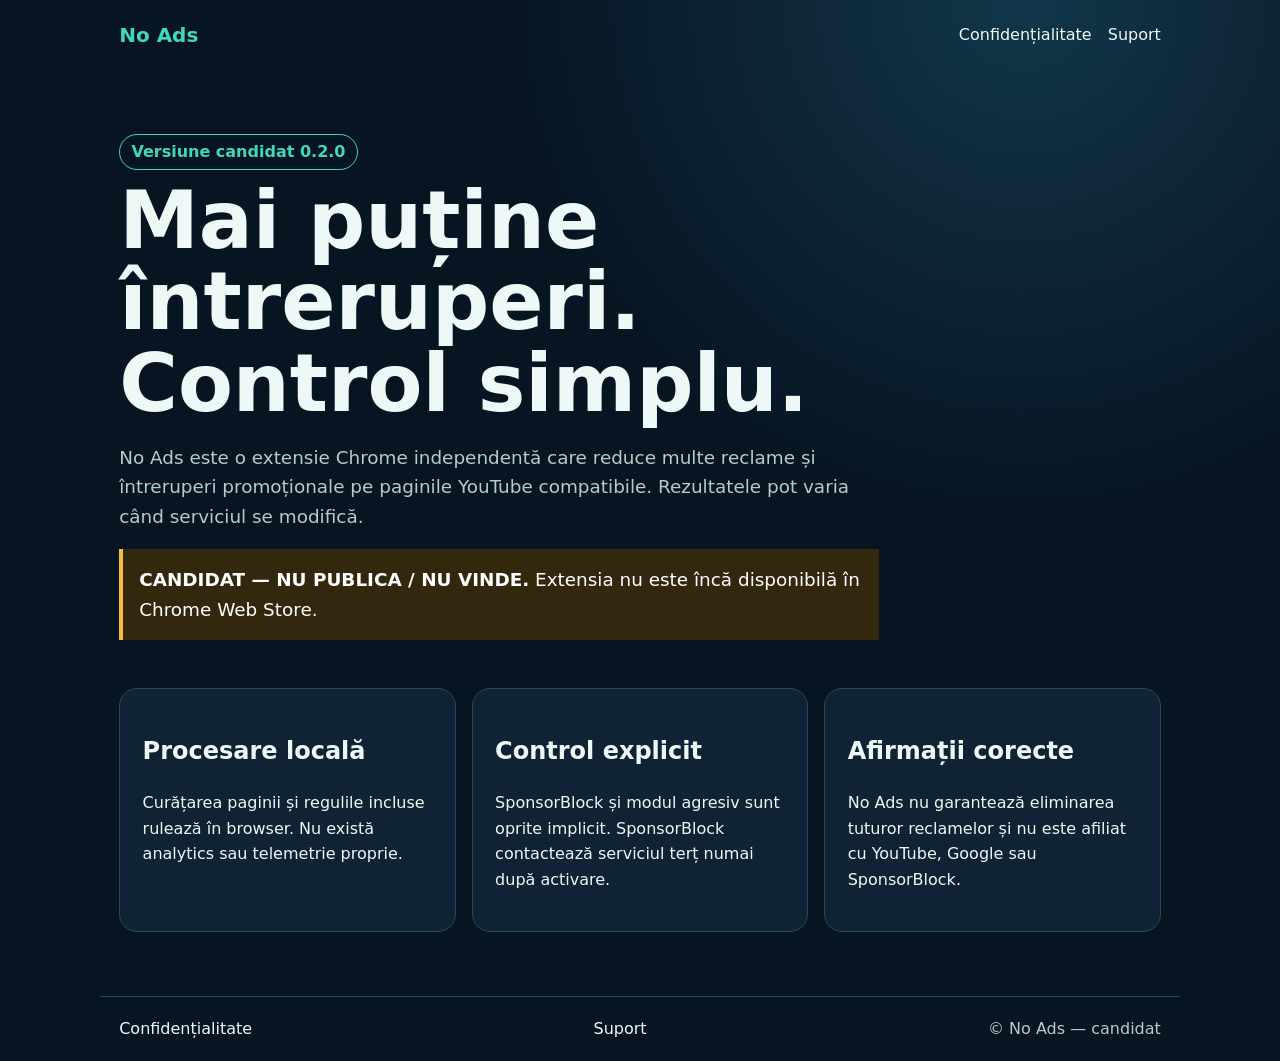
==== index.html @ d8741744 "Publish No Ads support site" ====
<!doctype html>
<html lang="ro">
<head><meta charset="utf-8"><meta name="viewport" content="width=device-width,initial-scale=1"><title>No Ads — extensie Chrome</title><meta name="description" content="No Ads reduce multe întreruperi promoționale pe paginile YouTube compatibile. Rezultatele pot varia."><link rel="stylesheet" href="styles.css"></head>
<body><header><a class="brand" href="index.html">No Ads</a><nav><a href="privacy.html">Confidențialitate</a><a href="support.html">Suport</a></nav></header><main><section class="hero"><span class="badge">Versiune candidat 0.2.0</span><h1>Mai puține întreruperi. Control simplu.</h1><p>No Ads este o extensie Chrome independentă care reduce multe reclame și întreruperi promoționale pe paginile YouTube compatibile. Rezultatele pot varia când serviciul se modifică.</p><p class="warning"><strong>CANDIDAT — NU PUBLICA / NU VINDE.</strong> Extensia nu este încă disponibilă în Chrome Web Store.</p></section><section class="grid"><article><h2>Procesare locală</h2><p>Curățarea paginii și regulile incluse rulează în browser. Nu există analytics sau telemetrie proprie.</p></article><article><h2>Control explicit</h2><p>SponsorBlock și modul agresiv sunt oprite implicit. SponsorBlock contactează serviciul terț numai după activare.</p></article><article><h2>Afirmații corecte</h2><p>No Ads nu garantează eliminarea tuturor reclamelor și nu este afiliat cu YouTube, Google sau SponsorBlock.</p></article></section></main><footer><a href="privacy.html">Confidențialitate</a><a href="support.html">Suport</a><span>© No Ads — candidat</span></footer></body></html>
---- styles.css ----
:root{color-scheme:dark;--bg:#071421;--panel:#102436;--ink:#eef8f6;--muted:#b7cbc7;--accent:#42d6bd;--line:#29475a}*{box-sizing:border-box}body{margin:0;background:radial-gradient(circle at 80% 0,#12364a 0,transparent 36%),var(--bg);color:var(--ink);font:16px/1.6 system-ui,sans-serif}header,footer{display:flex;align-items:center;justify-content:space-between;gap:1rem;max-width:1080px;margin:auto;padding:1.2rem}nav,footer{display:flex;flex-wrap:wrap;gap:1rem}.brand{font-size:1.25rem;font-weight:800;color:var(--accent)}a{color:var(--ink);text-decoration:none}a:hover,a:focus{text-decoration:underline}main{max-width:1080px;margin:auto;padding:4rem 1.2rem}.hero{max-width:760px}.hero h1{font-size:clamp(2.5rem,7vw,5rem);line-height:1.02;margin:.6rem 0}.hero p{font-size:1.15rem;color:var(--muted)}.badge{display:inline-block;border:1px solid var(--accent);border-radius:99px;padding:.25rem .7rem;color:var(--accent);font-weight:700}.warning{background:#33280d;border-left:4px solid #f3bd3e;padding:1rem;color:#fff!important}.grid{display:grid;grid-template-columns:repeat(auto-fit,minmax(220px,1fr));gap:1rem;margin-top:3rem}.grid article,.document{background:color-mix(in srgb,var(--panel) 92%,transparent);border:1px solid var(--line);border-radius:18px;padding:1.4rem}.document{max-width:820px}.document h1{font-size:clamp(2rem,6vw,3.5rem);line-height:1.1}.document h2{margin-top:2rem;color:var(--accent)}code{overflow-wrap:anywhere;color:#9de9db}footer{border-top:1px solid var(--line);color:var(--muted)}@media(max-width:560px){header{align-items:flex-start;flex-direction:column}main{padding-top:2rem}}
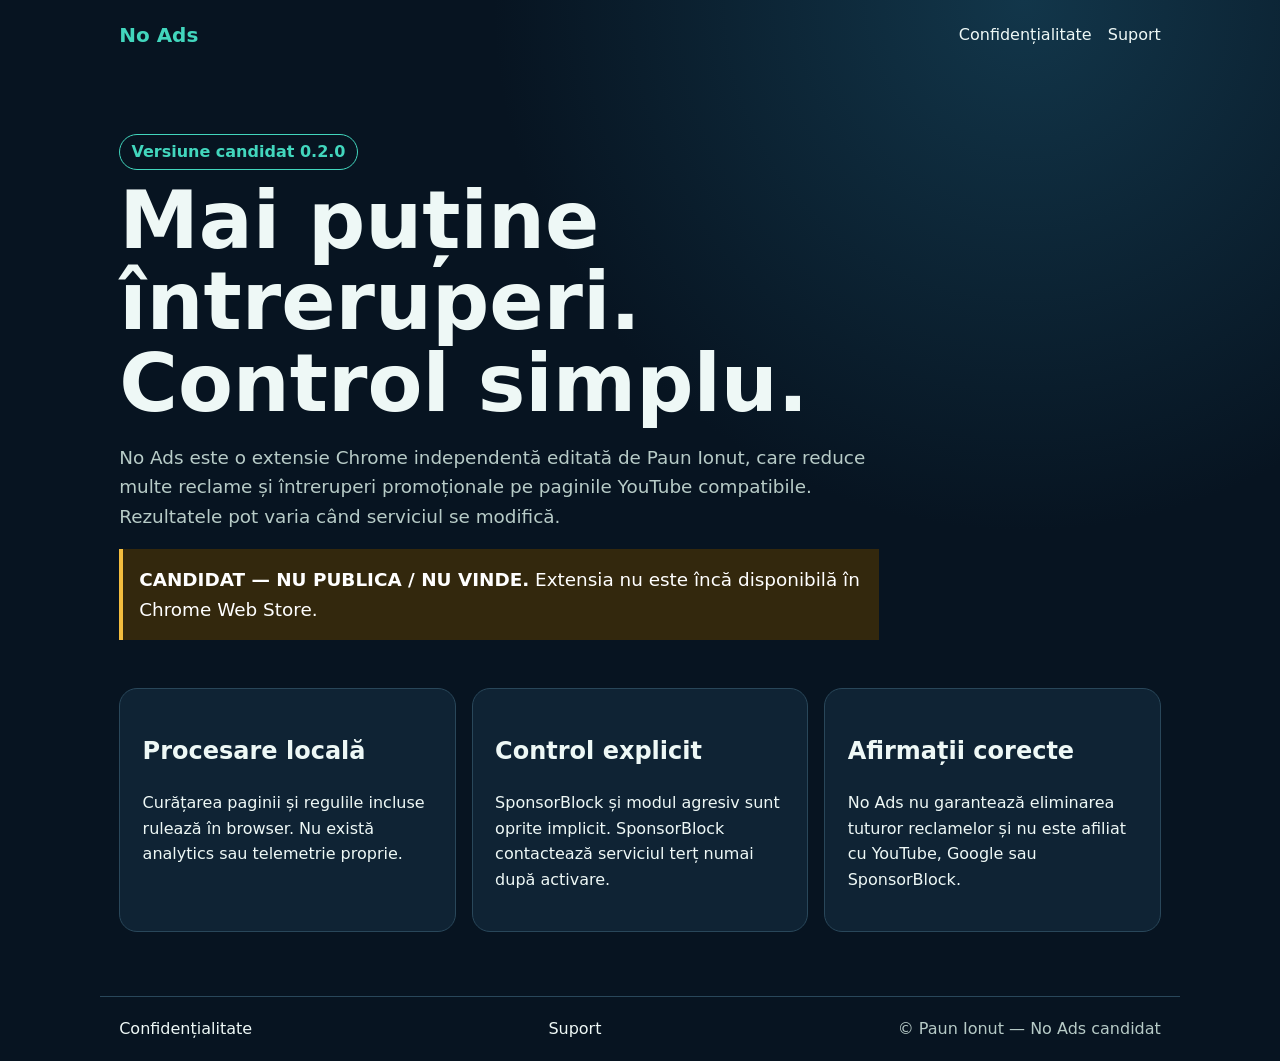
==== commit 86dd1b5f: "Add publisher identity" ====
--- a/index.html
+++ b/index.html
@@ -1,4 +1 @@
-<!doctype html>
-<html lang="ro">
-<head><meta charset="utf-8"><meta name="viewport" content="width=device-width,initial-scale=1"><title>No Ads — extensie Chrome</title><meta name="description" content="No Ads reduce multe întreruperi promoționale pe paginile YouTube compatibile. Rezultatele pot varia."><link rel="stylesheet" href="styles.css"></head>
-<body><header><a class="brand" href="index.html">No Ads</a><nav><a href="privacy.html">Confidențialitate</a><a href="support.html">Suport</a></nav></header><main><section class="hero"><span class="badge">Versiune candidat 0.2.0</span><h1>Mai puține întreruperi. Control simplu.</h1><p>No Ads este o extensie Chrome independentă care reduce multe reclame și întreruperi promoționale pe paginile YouTube compatibile. Rezultatele pot varia când serviciul se modifică.</p><p class="warning"><strong>CANDIDAT — NU PUBLICA / NU VINDE.</strong> Extensia nu este încă disponibilă în Chrome Web Store.</p></section><section class="grid"><article><h2>Procesare locală</h2><p>Curățarea paginii și regulile incluse rulează în browser. Nu există analytics sau telemetrie proprie.</p></article><article><h2>Control explicit</h2><p>SponsorBlock și modul agresiv sunt oprite implicit. SponsorBlock contactează serviciul terț numai după activare.</p></article><article><h2>Afirmații corecte</h2><p>No Ads nu garantează eliminarea tuturor reclamelor și nu este afiliat cu YouTube, Google sau SponsorBlock.</p></article></section></main><footer><a href="privacy.html">Confidențialitate</a><a href="support.html">Suport</a><span>© No Ads — candidat</span></footer></body></html>
+<!doctype html><html lang="ro"><head><meta charset="utf-8"><meta name="viewport" content="width=device-width,initial-scale=1"><title>No Ads — extensie Chrome</title><meta name="description" content="No Ads reduce multe întreruperi promoționale pe paginile YouTube compatibile. Rezultatele pot varia."><link rel="stylesheet" href="styles.css"></head><body><header><a class="brand" href="index.html">No Ads</a><nav><a href="privacy.html">Confidențialitate</a><a href="support.html">Suport</a></nav></header><main><section class="hero"><span class="badge">Versiune candidat 0.2.0</span><h1>Mai puține întreruperi. Control simplu.</h1><p>No Ads este o extensie Chrome independentă editată de Paun Ionut, care reduce multe reclame și întreruperi promoționale pe paginile YouTube compatibile. Rezultatele pot varia când serviciul se modifică.</p><p class="warning"><strong>CANDIDAT — NU PUBLICA / NU VINDE.</strong> Extensia nu este încă disponibilă în Chrome Web Store.</p></section><section class="grid"><article><h2>Procesare locală</h2><p>Curățarea paginii și regulile incluse rulează în browser. Nu există analytics sau telemetrie proprie.</p></article><article><h2>Control explicit</h2><p>SponsorBlock și modul agresiv sunt oprite implicit. SponsorBlock contactează serviciul terț numai după activare.</p></article><article><h2>Afirmații corecte</h2><p>No Ads nu garantează eliminarea tuturor reclamelor și nu este afiliat cu YouTube, Google sau SponsorBlock.</p></article></section></main><footer><a href="privacy.html">Confidențialitate</a><a href="support.html">Suport</a><span>© Paun Ionut — No Ads candidat</span></footer></body></html>
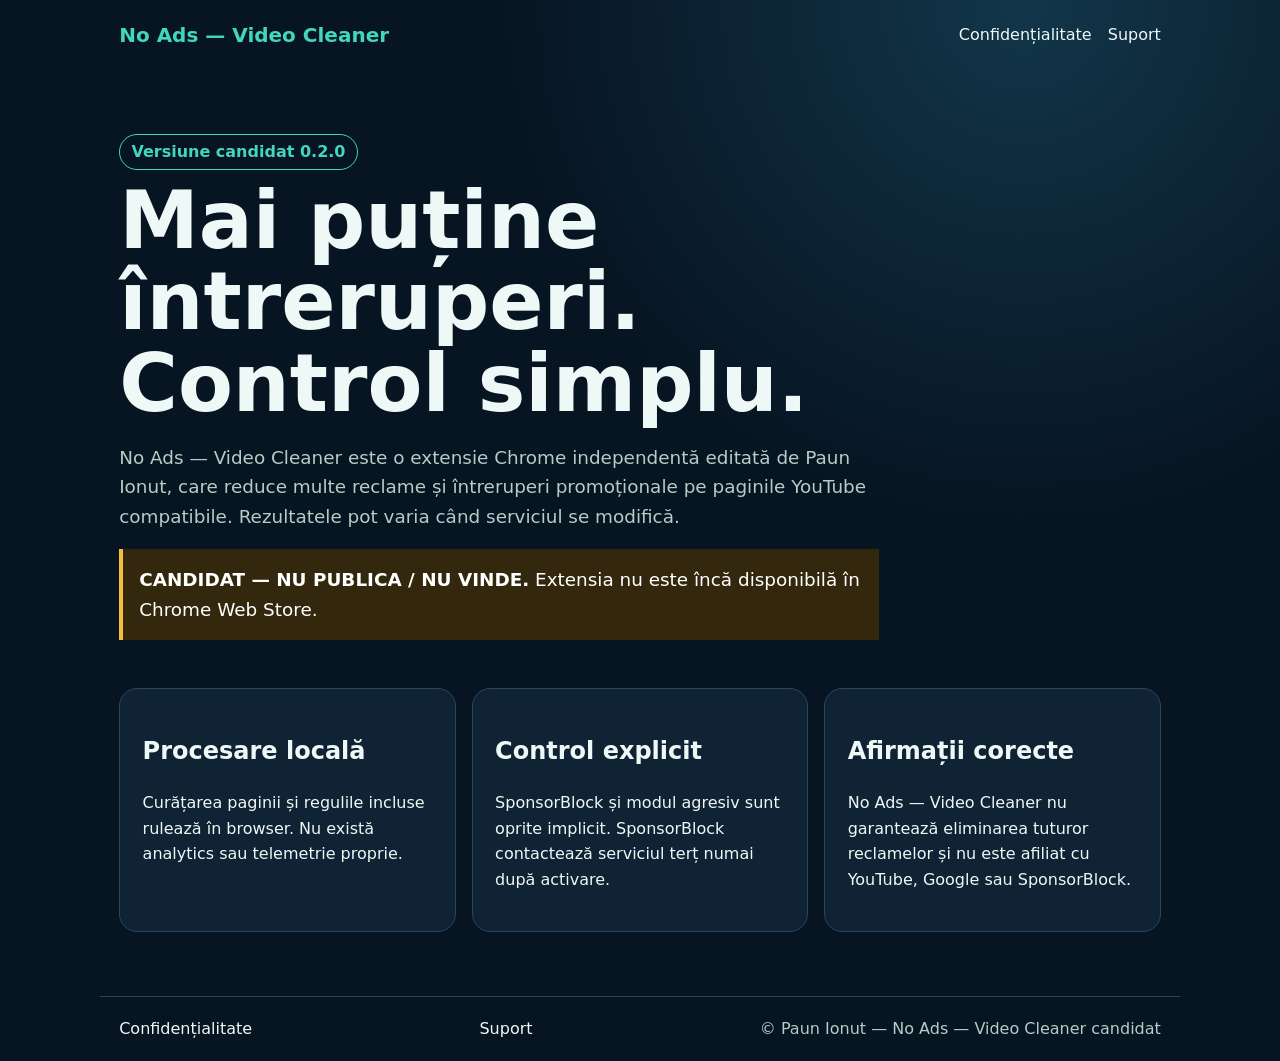
==== commit 4f4d65d7: "Complete compliance disclosures" ====
--- a/index.html
+++ b/index.html
@@ -1 +1 @@
-<!doctype html><html lang="ro"><head><meta charset="utf-8"><meta name="viewport" content="width=device-width,initial-scale=1"><title>No Ads — extensie Chrome</title><meta name="description" content="No Ads reduce multe întreruperi promoționale pe paginile YouTube compatibile. Rezultatele pot varia."><link rel="stylesheet" href="styles.css"></head><body><header><a class="brand" href="index.html">No Ads</a><nav><a href="privacy.html">Confidențialitate</a><a href="support.html">Suport</a></nav></header><main><section class="hero"><span class="badge">Versiune candidat 0.2.0</span><h1>Mai puține întreruperi. Control simplu.</h1><p>No Ads este o extensie Chrome independentă editată de Paun Ionut, care reduce multe reclame și întreruperi promoționale pe paginile YouTube compatibile. Rezultatele pot varia când serviciul se modifică.</p><p class="warning"><strong>CANDIDAT — NU PUBLICA / NU VINDE.</strong> Extensia nu este încă disponibilă în Chrome Web Store.</p></section><section class="grid"><article><h2>Procesare locală</h2><p>Curățarea paginii și regulile incluse rulează în browser. Nu există analytics sau telemetrie proprie.</p></article><article><h2>Control explicit</h2><p>SponsorBlock și modul agresiv sunt oprite implicit. SponsorBlock contactează serviciul terț numai după activare.</p></article><article><h2>Afirmații corecte</h2><p>No Ads nu garantează eliminarea tuturor reclamelor și nu este afiliat cu YouTube, Google sau SponsorBlock.</p></article></section></main><footer><a href="privacy.html">Confidențialitate</a><a href="support.html">Suport</a><span>© Paun Ionut — No Ads candidat</span></footer></body></html>
+<!doctype html><html lang="ro"><head><meta charset="utf-8"><meta name="viewport" content="width=device-width,initial-scale=1"><title>No Ads — Video Cleaner — extensie Chrome</title><meta name="description" content="No Ads — Video Cleaner reduce multe întreruperi promoționale pe paginile YouTube compatibile. Rezultatele pot varia."><link rel="stylesheet" href="styles.css"></head><body><header><a class="brand" href="index.html">No Ads — Video Cleaner</a><nav><a href="privacy.html">Confidențialitate</a><a href="support.html">Suport</a></nav></header><main><section class="hero"><span class="badge">Versiune candidat 0.2.0</span><h1>Mai puține întreruperi. Control simplu.</h1><p>No Ads — Video Cleaner este o extensie Chrome independentă editată de Paun Ionut, care reduce multe reclame și întreruperi promoționale pe paginile YouTube compatibile. Rezultatele pot varia când serviciul se modifică.</p><p class="warning"><strong>CANDIDAT — NU PUBLICA / NU VINDE.</strong> Extensia nu este încă disponibilă în Chrome Web Store.</p></section><section class="grid"><article><h2>Procesare locală</h2><p>Curățarea paginii și regulile incluse rulează în browser. Nu există analytics sau telemetrie proprie.</p></article><article><h2>Control explicit</h2><p>SponsorBlock și modul agresiv sunt oprite implicit. SponsorBlock contactează serviciul terț numai după activare.</p></article><article><h2>Afirmații corecte</h2><p>No Ads — Video Cleaner nu garantează eliminarea tuturor reclamelor și nu este afiliat cu YouTube, Google sau SponsorBlock.</p></article></section></main><footer><a href="privacy.html">Confidențialitate</a><a href="support.html">Suport</a><span>© Paun Ionut — No Ads — Video Cleaner candidat</span></footer></body></html>
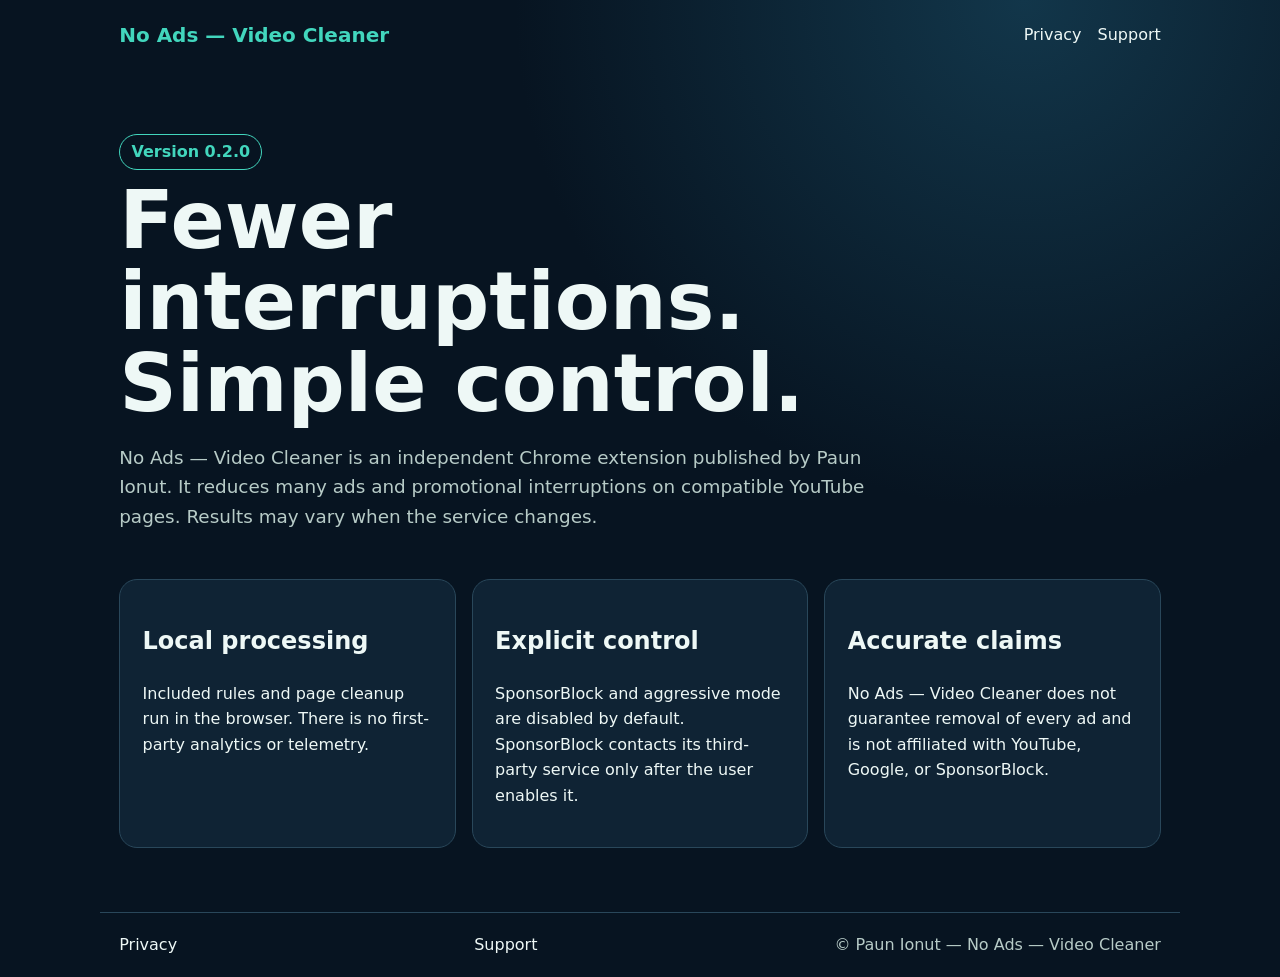
==== commit 65348977: "Publish English production pages" ====
--- a/index.html
+++ b/index.html
@@ -1 +1,5 @@
-<!doctype html><html lang="ro"><head><meta charset="utf-8"><meta name="viewport" content="width=device-width,initial-scale=1"><title>No Ads — Video Cleaner — extensie Chrome</title><meta name="description" content="No Ads — Video Cleaner reduce multe întreruperi promoționale pe paginile YouTube compatibile. Rezultatele pot varia."><link rel="stylesheet" href="styles.css"></head><body><header><a class="brand" href="index.html">No Ads — Video Cleaner</a><nav><a href="privacy.html">Confidențialitate</a><a href="support.html">Suport</a></nav></header><main><section class="hero"><span class="badge">Versiune candidat 0.2.0</span><h1>Mai puține întreruperi. Control simplu.</h1><p>No Ads — Video Cleaner este o extensie Chrome independentă editată de Paun Ionut, care reduce multe reclame și întreruperi promoționale pe paginile YouTube compatibile. Rezultatele pot varia când serviciul se modifică.</p><p class="warning"><strong>CANDIDAT — NU PUBLICA / NU VINDE.</strong> Extensia nu este încă disponibilă în Chrome Web Store.</p></section><section class="grid"><article><h2>Procesare locală</h2><p>Curățarea paginii și regulile incluse rulează în browser. Nu există analytics sau telemetrie proprie.</p></article><article><h2>Control explicit</h2><p>SponsorBlock și modul agresiv sunt oprite implicit. SponsorBlock contactează serviciul terț numai după activare.</p></article><article><h2>Afirmații corecte</h2><p>No Ads — Video Cleaner nu garantează eliminarea tuturor reclamelor și nu este afiliat cu YouTube, Google sau SponsorBlock.</p></article></section></main><footer><a href="privacy.html">Confidențialitate</a><a href="support.html">Suport</a><span>© Paun Ionut — No Ads — Video Cleaner candidat</span></footer></body></html>
+<!doctype html>
+<html lang="en"><head><meta charset="utf-8"><meta name="viewport" content="width=device-width,initial-scale=1"><title>No Ads — Video Cleaner — Chrome extension</title><meta name="description" content="No Ads — Video Cleaner reduces many ads and promotional interruptions on compatible YouTube pages. Results may vary."><link rel="stylesheet" href="styles.css"></head><body>
+<header><a class="brand" href="index.html">No Ads — Video Cleaner</a><nav><a href="privacy.html">Privacy</a><a href="support.html">Support</a></nav></header>
+<main><section class="hero"><span class="badge">Version 0.2.0</span><h1>Fewer interruptions. Simple control.</h1><p>No Ads — Video Cleaner is an independent Chrome extension published by Paun Ionut. It reduces many ads and promotional interruptions on compatible YouTube pages. Results may vary when the service changes.</p></section><section class="grid"><article><h2>Local processing</h2><p>Included rules and page cleanup run in the browser. There is no first-party analytics or telemetry.</p></article><article><h2>Explicit control</h2><p>SponsorBlock and aggressive mode are disabled by default. SponsorBlock contacts its third-party service only after the user enables it.</p></article><article><h2>Accurate claims</h2><p>No Ads — Video Cleaner does not guarantee removal of every ad and is not affiliated with YouTube, Google, or SponsorBlock.</p></article></section></main>
+<footer><a href="privacy.html">Privacy</a><a href="support.html">Support</a><span>© Paun Ionut — No Ads — Video Cleaner</span></footer></body></html>
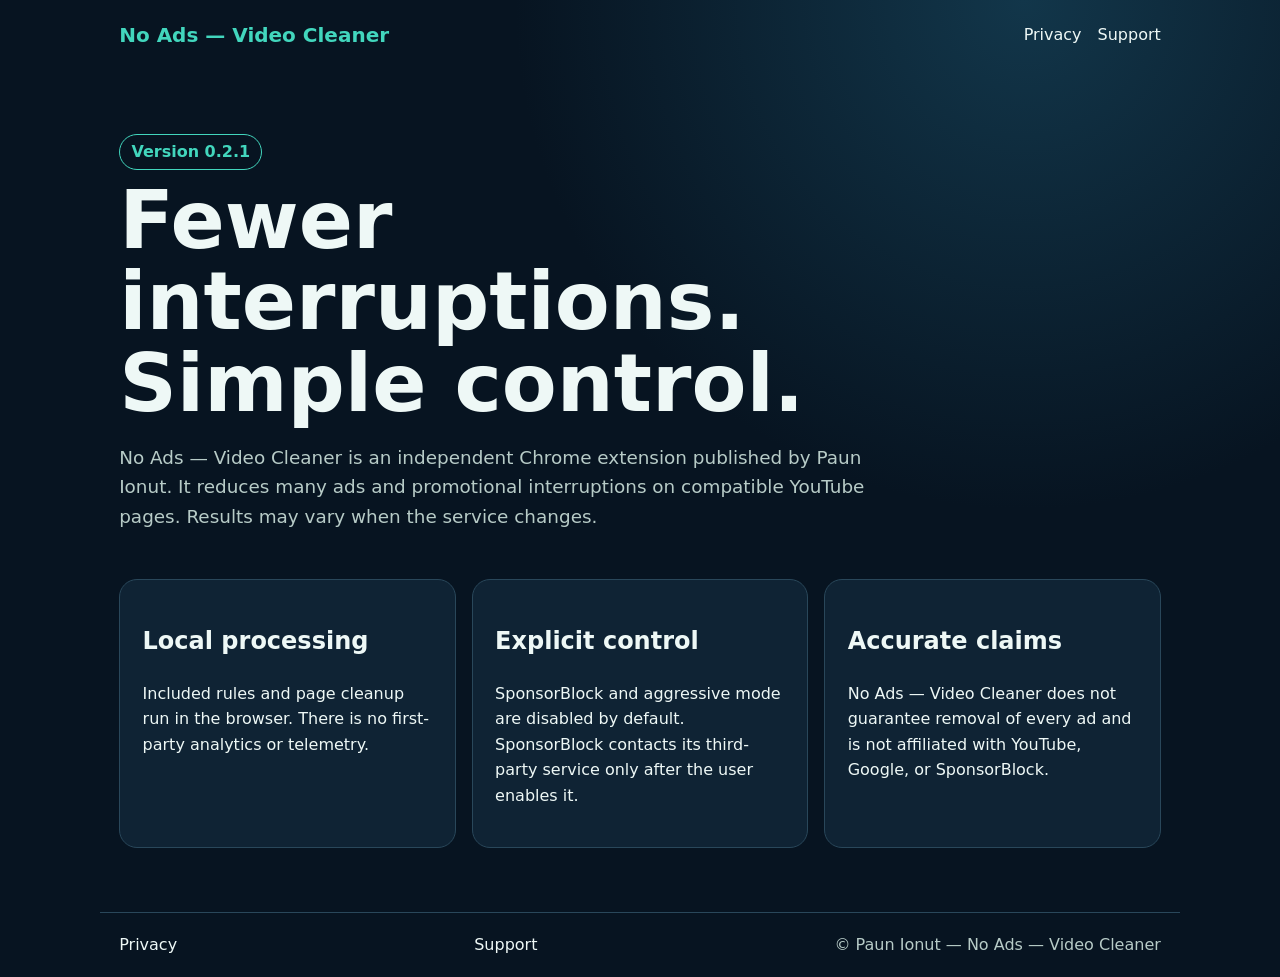
==== commit d35090dc: "Update release version to 0.2.1" ====
--- a/index.html
+++ b/index.html
@@ -1,5 +1,5 @@
 <!doctype html>
 <html lang="en"><head><meta charset="utf-8"><meta name="viewport" content="width=device-width,initial-scale=1"><title>No Ads — Video Cleaner — Chrome extension</title><meta name="description" content="No Ads — Video Cleaner reduces many ads and promotional interruptions on compatible YouTube pages. Results may vary."><link rel="stylesheet" href="styles.css"></head><body>
 <header><a class="brand" href="index.html">No Ads — Video Cleaner</a><nav><a href="privacy.html">Privacy</a><a href="support.html">Support</a></nav></header>
-<main><section class="hero"><span class="badge">Version 0.2.0</span><h1>Fewer interruptions. Simple control.</h1><p>No Ads — Video Cleaner is an independent Chrome extension published by Paun Ionut. It reduces many ads and promotional interruptions on compatible YouTube pages. Results may vary when the service changes.</p></section><section class="grid"><article><h2>Local processing</h2><p>Included rules and page cleanup run in the browser. There is no first-party analytics or telemetry.</p></article><article><h2>Explicit control</h2><p>SponsorBlock and aggressive mode are disabled by default. SponsorBlock contacts its third-party service only after the user enables it.</p></article><article><h2>Accurate claims</h2><p>No Ads — Video Cleaner does not guarantee removal of every ad and is not affiliated with YouTube, Google, or SponsorBlock.</p></article></section></main>
+<main><section class="hero"><span class="badge">Version 0.2.1</span><h1>Fewer interruptions. Simple control.</h1><p>No Ads — Video Cleaner is an independent Chrome extension published by Paun Ionut. It reduces many ads and promotional interruptions on compatible YouTube pages. Results may vary when the service changes.</p></section><section class="grid"><article><h2>Local processing</h2><p>Included rules and page cleanup run in the browser. There is no first-party analytics or telemetry.</p></article><article><h2>Explicit control</h2><p>SponsorBlock and aggressive mode are disabled by default. SponsorBlock contacts its third-party service only after the user enables it.</p></article><article><h2>Accurate claims</h2><p>No Ads — Video Cleaner does not guarantee removal of every ad and is not affiliated with YouTube, Google, or SponsorBlock.</p></article></section></main>
 <footer><a href="privacy.html">Privacy</a><a href="support.html">Support</a><span>© Paun Ionut — No Ads — Video Cleaner</span></footer></body></html>
